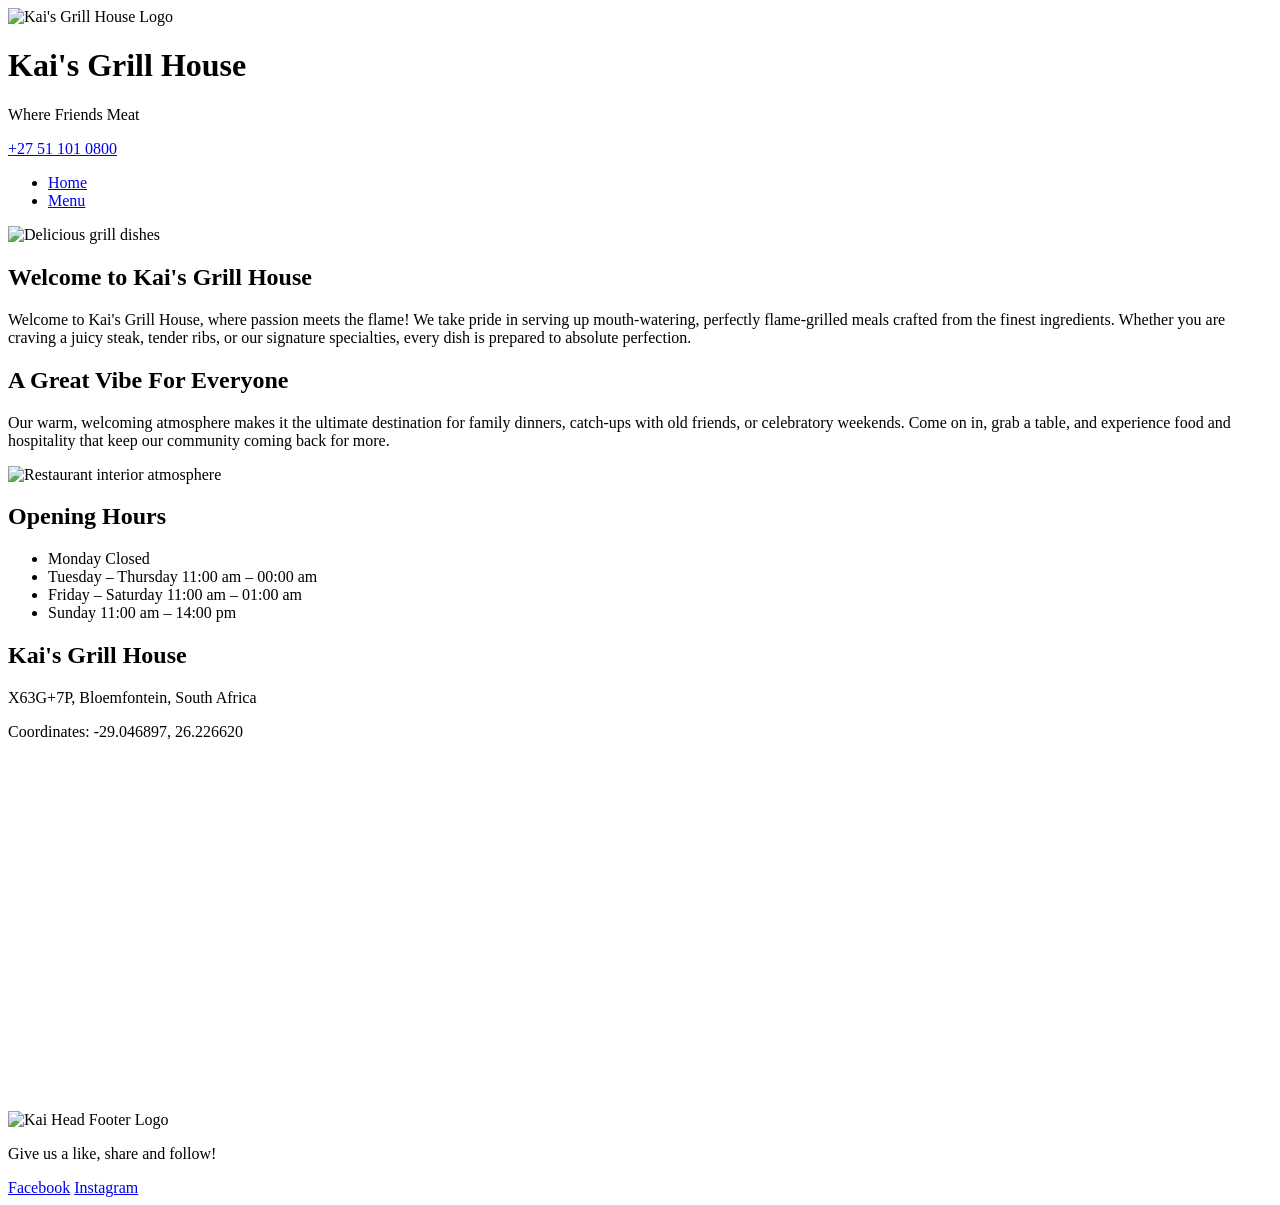
==== index.html @ 1a312bb9 "Add initial HTML structure for Kai's Grill House" ====
<!DOCTYPE html>
<html lang="en">
<head>
    <meta charset="UTF-8">
    <meta name="viewport" content="width=device-width, initial-scale=1.0">
    <title>Kai's Grill House</title>
    <link rel="stylesheet" href="style.css">
</head>
<body>

    <header class="site-header">
        <div class="header-left">
            <img src="kailogo.png" alt="Kai's Grill House Logo" class="logo">
            <div class="header-titles">
                <h1>Kai's Grill House</h1>
                <p class="tagline">Where Friends Meat</p>
            </div>
        </div>
        <div class="header-right">
            <a href="tel:+27511010800" class="phone-number">+27 51 101 0800</a>
        </div>
    </header>

    <nav class="nav-tabs">
        <ul>
            <li><a href="index.html" class="active">Home</a></li>
            <li><a href="menu.html">Menu</a></li>
        </ul>
    </nav>

    <main class="home-content">
        
        <section class="info-row">
            <div class="info-image">
                <img src="placeholder1.jpg" alt="Delicious grill dishes">
            </div>
            <div class="info-text">
                <h2>Welcome to Kai's Grill House</h2>
                <p>Welcome to Kai's Grill House, where passion meets the flame! We take pride in serving up mouth-watering, perfectly flame-grilled meals crafted from the finest ingredients. Whether you are craving a juicy steak, tender ribs, or our signature specialties, every dish is prepared to absolute perfection.</p>
            </div>
        </section>

        <section class="info-row reverse">
            <div class="info-text">
                <h2>A Great Vibe For Everyone</h2>
                <p>Our warm, welcoming atmosphere makes it the ultimate destination for family dinners, catch-ups with old friends, or celebratory weekends. Come on in, grab a table, and experience food and hospitality that keep our community coming back for more.</p>
            </div>
            <div class="info-image">
                <img src="placeholder2.jpg" alt="Restaurant interior atmosphere">
            </div>
        </section>

        <section class="hours-section">
            <h2>Opening Hours</h2>
            <ul class="hours-list">
                <li><span>Monday</span> <span>Closed</span></li>
                <li><span>Tuesday – Thursday</span> <span>11:00 am – 00:00 am</span></li>
                <li><span>Friday – Saturday</span> <span>11:00 am – 01:00 am</span></li>
                <li><span>Sunday</span> <span>11:00 am – 14:00 pm</span></li>
            </ul>
        </section>

        <section class="location-section">
            <div class="location-info">
                <h2>Kai's Grill House</h2>
                <p>X63G+7P, Bloemfontein, South Africa</p>
                <p class="coords">Coordinates: -29.046897, 26.226620</p>
            </div>
            <div class="location-map">
                <iframe 
                    src="https://www.google.com/maps/embed?pb=!1m18!1m12!1m3!1d3484.5!2d26.226620589907064!3d-29.04689776737867!2m3!1f0!2f0!3f0!3m2!1i1024!2i768!4f13.1!3m3!1m2!1s0x0%3A0x0!2zMjnCsDAyJzQ4LjgiUyAyNsKwMTMnMzUuOCJF!5e0!3m2!1sen!2sza!4v1650000000000!5m2!1sen!2sza" 
                    width="100%" 
                    height="350" 
                    style="border:0;" 
                    allowfullscreen="" 
                    loading="lazy">
                </iframe>
            </div>
        </section>

    </main>

    <footer class="site-footer">
        <img src="kaihead.png" alt="Kai Head Footer Logo" class="footer-logo">
        <p>Give us a like, share and follow!</p>
        <div class="social-links">
            <a href="https://www.facebook.com/kaisgrillhouse/" target="_blank">Facebook</a>
            <a href="https://www.instagram.com/kaisgrillhouse/" target="_blank">Instagram</a>
        </div>
    </footer>

</body>
</html>
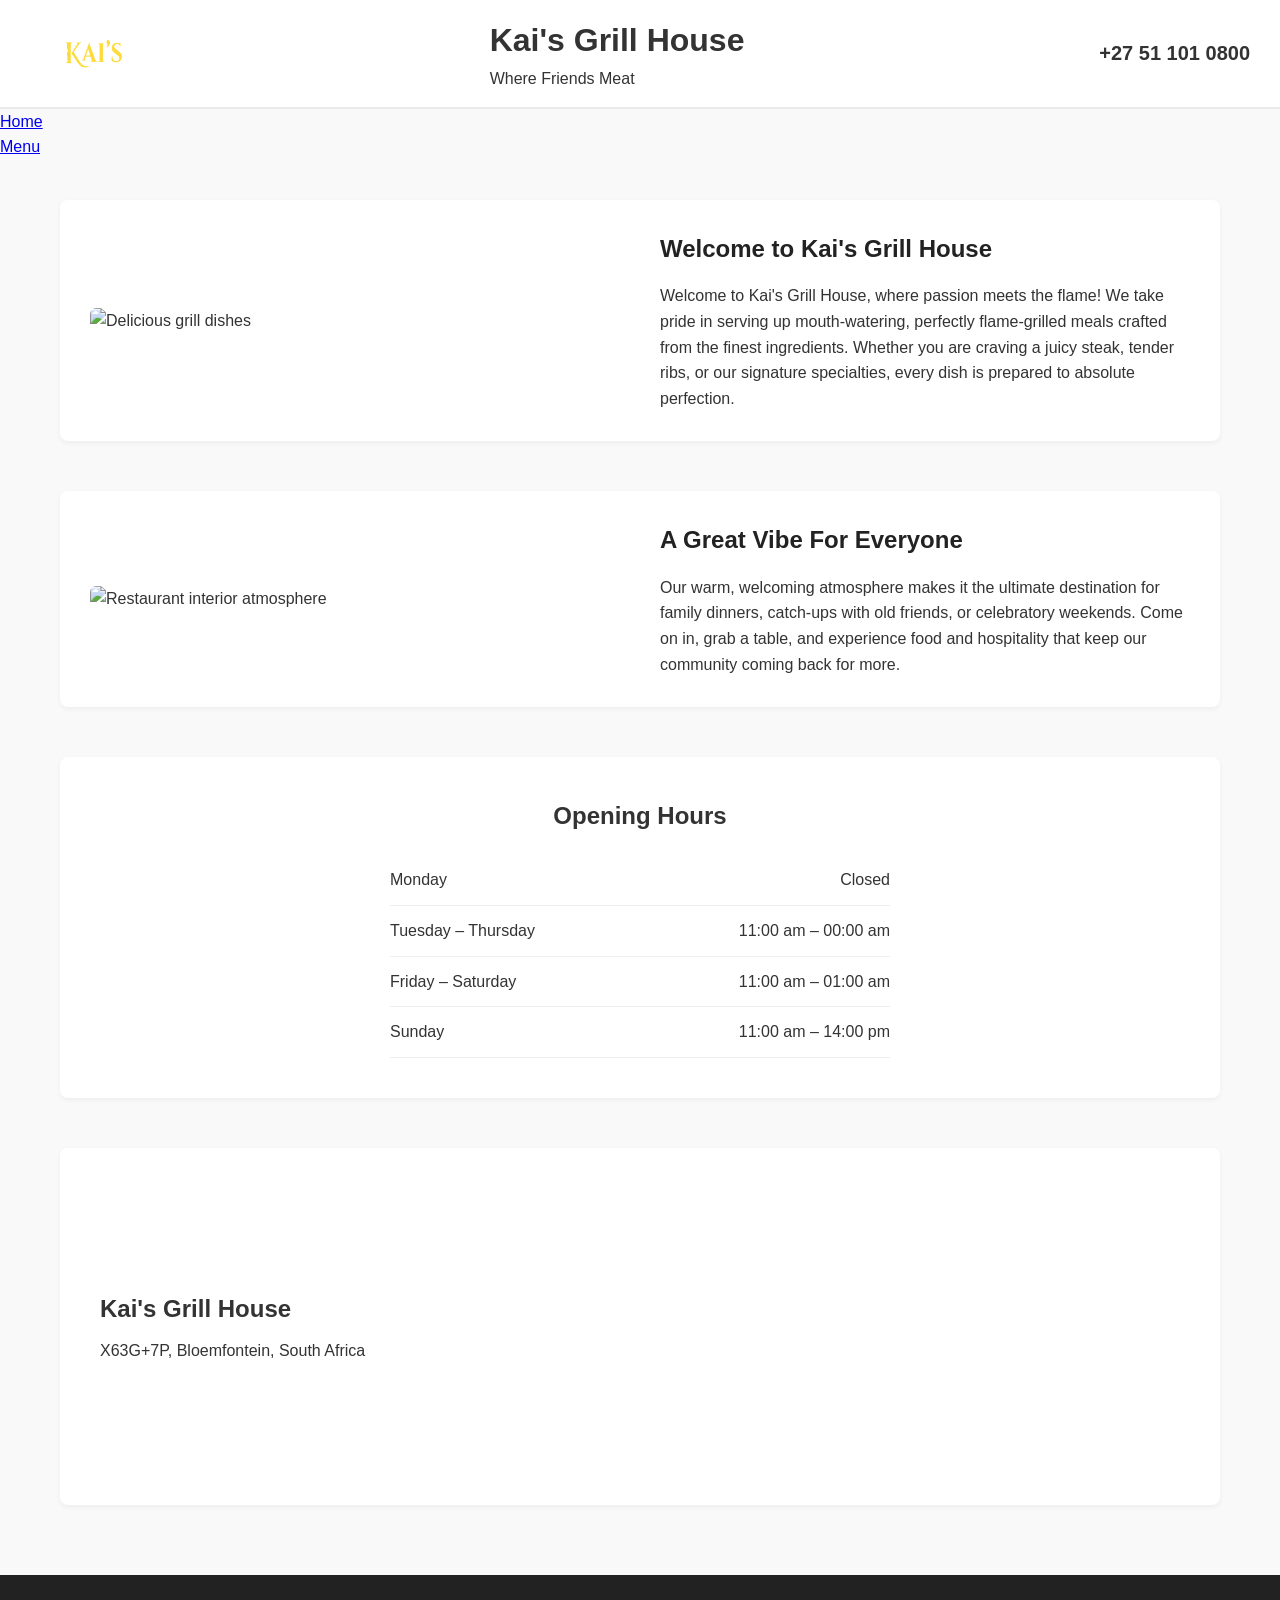
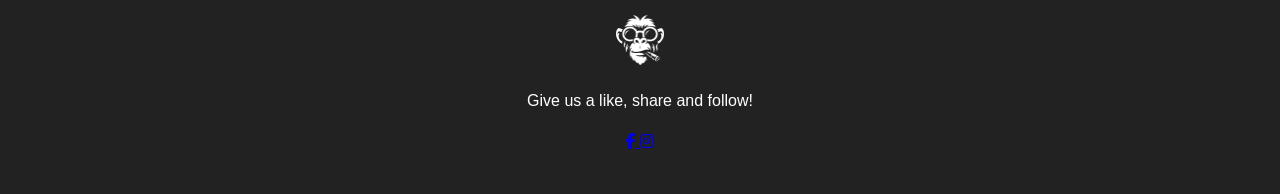
==== commit e3f10c79: "Update index.html" ====
--- a/index.html
+++ b/index.html
@@ -5,24 +5,25 @@
     <meta name="viewport" content="width=device-width, initial-scale=1.0">
     <title>Kai's Grill House</title>
     <link rel="stylesheet" href="style.css">
+    <link rel="stylesheet" href="https://cdnjs.cloudflare.com/ajax/libs/font-awesome/6.4.0/css/all.min.css">
 </head>
 <body>
 
     <header class="site-header">
         <div class="header-left">
             <img src="kailogo.png" alt="Kai's Grill House Logo" class="logo">
-            <div class="header-titles">
-                <h1>Kai's Grill House</h1>
-                <p class="tagline">Where Friends Meat</p>
-            </div>
+        </div>
+        <div class="header-center">
+            <h1>Kai's Grill House</h1>
+            <p class="tagline">Where Friends Meat</p>
         </div>
         <div class="header-right">
             <a href="tel:+27511010800" class="phone-number">+27 51 101 0800</a>
         </div>
     </header>
 
-    <nav class="nav-tabs">
-        <ul>
+    <nav class="nav-links-container">
+        <ul class="nav-links">
             <li><a href="index.html" class="active">Home</a></li>
             <li><a href="menu.html">Menu</a></li>
         </ul>
@@ -64,7 +65,6 @@
             <div class="location-info">
                 <h2>Kai's Grill House</h2>
                 <p>X63G+7P, Bloemfontein, South Africa</p>
-                <p class="coords">Coordinates: -29.046897, 26.226620</p>
             </div>
             <div class="location-map">
                 <iframe 
@@ -83,9 +83,13 @@
     <footer class="site-footer">
         <img src="kaihead.png" alt="Kai Head Footer Logo" class="footer-logo">
         <p>Give us a like, share and follow!</p>
-        <div class="social-links">
-            <a href="https://www.facebook.com/kaisgrillhouse/" target="_blank">Facebook</a>
-            <a href="https://www.instagram.com/kaisgrillhouse/" target="_blank">Instagram</a>
+        <div class="social-bubbles">
+            <a href="https://www.facebook.com/kaisgrillhouse/" target="_blank" class="social-bubble facebook" aria-label="Facebook">
+                <i class="fab fa-facebook-f"></i>
+            </a>
+            <a href="https://www.instagram.com/kaisgrillhouse/" target="_blank" class="social-bubble instagram" aria-label="Instagram">
+                <i class="fab fa-instagram"></i>
+            </a>
         </div>
     </footer>
 
--- a/style.css
+++ b/style.css
@@ -0,0 +1,239 @@
+/* General Reset & Styles */
+* {
+    margin: 0;
+    padding: 0;
+    box-sizing: border-box;
+    font-family: Arial, sans-serif;
+}
+
+body {
+    background-color: #f9f9f9;
+    color: #333;
+    line-height: 1.6;
+}
+
+/* Header */
+.site-header {
+    background-color: #ffffff;
+    display: flex;
+    justify-content: space-between;
+    align-items: center;
+    padding: 15px 30px;
+    border-bottom: 2px solid #eaeaea;
+}
+
+.header-left {
+    display: flex;
+    align-items: center;
+    gap: 20px;
+}
+
+.logo {
+    height: 70px;
+    width: auto;
+}
+
+.header-titles h1 {
+    color: #fddb3b;
+    font-size: 28px;
+    text-shadow: 1px 1px 2px rgba(0,0,0,0.1);
+}
+
+.header-titles .tagline {
+    color: #fddb3b;
+    font-size: 14px;
+    font-weight: bold;
+}
+
+.header-right .phone-number {
+    font-size: 20px;
+    font-weight: bold;
+    color: #333;
+    text-decoration: none;
+}
+
+.header-right .phone-number:hover {
+    color: #fddb3b;
+}
+
+/* Navigation Tabs */
+.nav-tabs {
+    background-color: #222;
+}
+
+.nav-tabs ul {
+    list-style: none;
+    display: flex;
+    justify-content: center;
+}
+
+.nav-tabs li a {
+    display: block;
+    color: #fff;
+    padding: 12px 25px;
+    text-decoration: none;
+    font-weight: bold;
+    transition: background 0.3s;
+}
+
+.nav-tabs li a:hover, 
+.nav-tabs li a.active {
+    background-color: #fddb3b;
+    color: #000;
+}
+
+/* Main Home Content */
+.home-content {
+    max-width: 1200px;
+    margin: 0 auto;
+    padding: 40px 20px;
+}
+
+/* Info Rows (Split Layouts) */
+.info-row {
+    display: flex;
+    align-items: center;
+    gap: 40px;
+    margin-bottom: 50px;
+    background: #fff;
+    padding: 30px;
+    border-radius: 8px;
+    box-shadow: 0 2px 5px rgba(0,0,0,0.05);
+}
+
+.info-row.reverse {
+    flex-direction: row-reverse;
+}
+
+.info-image, .info-text {
+    flex: 1;
+}
+
+.info-image img {
+    width: 100%;
+    height: 300px;
+    object-fit: cover;
+    border-radius: 6px;
+}
+
+.info-text h2 {
+    margin-bottom: 15px;
+    color: #222;
+}
+
+/* Opening Hours Section */
+.hours-section {
+    background: #fff;
+    padding: 40px;
+    border-radius: 8px;
+    margin-bottom: 50px;
+    text-align: center;
+    box-shadow: 0 2px 5px rgba(0,0,0,0.05);
+}
+
+.hours-section h2 {
+    margin-bottom: 20px;
+}
+
+.hours-list {
+    list-style: none;
+    max-width: 500px;
+    margin: 0 auto;
+}
+
+.hours-list li {
+    display: flex;
+    justify-content: space-between;
+    padding: 12px 0;
+    border-bottom: 1px solid #eee;
+    font-size: 16px;
+}
+
+/* Location Section */
+.location-section {
+    display: flex;
+    background: #fff;
+    border-radius: 8px;
+    overflow: hidden;
+    box-shadow: 0 2px 5px rgba(0,0,0,0.05);
+    margin-bottom: 30px;
+}
+
+.location-info {
+    flex: 1;
+    padding: 40px;
+    display: flex;
+    flex-direction: column;
+    justify-content: center;
+}
+
+.location-info h2 {
+    margin-bottom: 10px;
+}
+
+.location-info .coords {
+    font-size: 13px;
+    color: #666;
+    margin-top: 10px;
+}
+
+.location-map {
+    flex: 1;
+}
+
+/* Footer */
+.site-footer {
+    background-color: #222;
+    color: #fff;
+    text-align: center;
+    padding: 40px 20px;
+}
+
+.footer-logo {
+    height: 50px;
+    width: auto;
+    margin-bottom: 15px;
+}
+
+.site-footer p {
+    margin-bottom: 15px;
+    font-size: 16px;
+}
+
+.social-links {
+    display: flex;
+    justify-content: center;
+    gap: 20px;
+}
+
+.social-links a {
+    color: #fddb3b;
+    text-decoration: none;
+    font-weight: bold;
+}
+
+.social-links a:hover {
+    text-decoration: underline;
+}
+
+/* Responsive design adjustments for mobile screens */
+@media (max-width: 768px) {
+    .site-header, .info-row, .info-row.reverse, .location-section {
+        flex-direction: column;
+        text-align: center;
+    }
+    
+    .header-left {
+        flex-direction: column;
+        gap: 10px;
+    }
+
+    .header-right {
+        margin-top: 15px;
+    }
+
+    .info-row {
+        gap: 20px;
+        padding: 20px;
+    }
+}
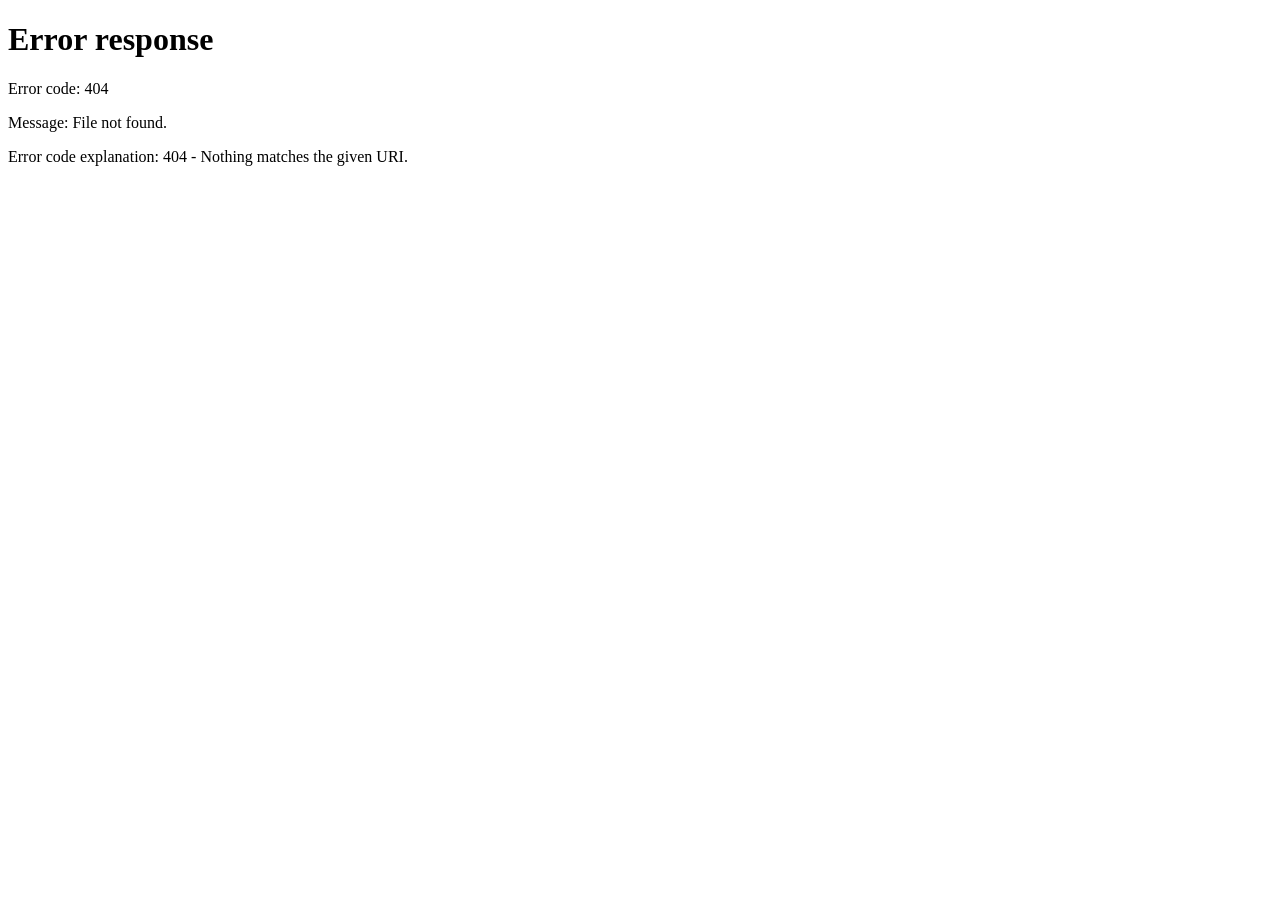
==== commit 9f577a5a: "Update index.html for redirection to home.html Redirect users to home.html with a meta refresh and s" ====
--- a/index.html
+++ b/index.html
@@ -2,96 +2,13 @@
 <html lang="en">
 <head>
     <meta charset="UTF-8">
-    <meta name="viewport" content="width=device-width, initial-scale=1.0">
-    <title>Kai's Grill House</title>
-    <link rel="stylesheet" href="style.css">
-    <link rel="stylesheet" href="https://cdnjs.cloudflare.com/ajax/libs/font-awesome/6.4.0/css/all.min.css">
+    <meta http-equiv="refresh" content="0;url=home.html">
+    <title>Kai's Grill House - Redirecting...</title>
 </head>
 <body>
-
-    <header class="site-header">
-        <div class="header-left">
-            <img src="kailogo.png" alt="Kai's Grill House Logo" class="logo">
-        </div>
-        <div class="header-center">
-            <h1>Kai's Grill House</h1>
-            <p class="tagline">Where Friends Meat</p>
-        </div>
-        <div class="header-right">
-            <a href="tel:+27511010800" class="phone-number">+27 51 101 0800</a>
-        </div>
-    </header>
-
-    <nav class="nav-links-container">
-        <ul class="nav-links">
-            <li><a href="index.html" class="active">Home</a></li>
-            <li><a href="menu.html">Menu</a></li>
-        </ul>
-    </nav>
-
-    <main class="home-content">
-        
-        <section class="info-row">
-            <div class="info-image">
-                <img src="placeholder1.jpg" alt="Delicious grill dishes">
-            </div>
-            <div class="info-text">
-                <h2>Welcome to Kai's Grill House</h2>
-                <p>Welcome to Kai's Grill House, where passion meets the flame! We take pride in serving up mouth-watering, perfectly flame-grilled meals crafted from the finest ingredients. Whether you are craving a juicy steak, tender ribs, or our signature specialties, every dish is prepared to absolute perfection.</p>
-            </div>
-        </section>
-
-        <section class="info-row reverse">
-            <div class="info-text">
-                <h2>A Great Vibe For Everyone</h2>
-                <p>Our warm, welcoming atmosphere makes it the ultimate destination for family dinners, catch-ups with old friends, or celebratory weekends. Come on in, grab a table, and experience food and hospitality that keep our community coming back for more.</p>
-            </div>
-            <div class="info-image">
-                <img src="placeholder2.jpg" alt="Restaurant interior atmosphere">
-            </div>
-        </section>
-
-        <section class="hours-section">
-            <h2>Opening Hours</h2>
-            <ul class="hours-list">
-                <li><span>Monday</span> <span>Closed</span></li>
-                <li><span>Tuesday – Thursday</span> <span>11:00 am – 00:00 am</span></li>
-                <li><span>Friday – Saturday</span> <span>11:00 am – 01:00 am</span></li>
-                <li><span>Sunday</span> <span>11:00 am – 14:00 pm</span></li>
-            </ul>
-        </section>
-
-        <section class="location-section">
-            <div class="location-info">
-                <h2>Kai's Grill House</h2>
-                <p>X63G+7P, Bloemfontein, South Africa</p>
-            </div>
-            <div class="location-map">
-                <iframe 
-                    src="https://www.google.com/maps/embed?pb=!1m18!1m12!1m3!1d3484.5!2d26.226620589907064!3d-29.04689776737867!2m3!1f0!2f0!3f0!3m2!1i1024!2i768!4f13.1!3m3!1m2!1s0x0%3A0x0!2zMjnCsDAyJzQ4LjgiUyAyNsKwMTMnMzUuOCJF!5e0!3m2!1sen!2sza!4v1650000000000!5m2!1sen!2sza" 
-                    width="100%" 
-                    height="350" 
-                    style="border:0;" 
-                    allowfullscreen="" 
-                    loading="lazy">
-                </iframe>
-            </div>
-        </section>
-
-    </main>
-
-    <footer class="site-footer">
-        <img src="kaihead.png" alt="Kai Head Footer Logo" class="footer-logo">
-        <p>Give us a like, share and follow!</p>
-        <div class="social-bubbles">
-            <a href="https://www.facebook.com/kaisgrillhouse/" target="_blank" class="social-bubble facebook" aria-label="Facebook">
-                <i class="fab fa-facebook-f"></i>
-            </a>
-            <a href="https://www.instagram.com/kaisgrillhouse/" target="_blank" class="social-bubble instagram" aria-label="Instagram">
-                <i class="fab fa-instagram"></i>
-            </a>
-        </div>
-    </footer>
-
+    <script>
+        window.location.href = "home.html";
+    </script>
+    <p>If you are not redirected automatically, please <a href="home.html">click here to enter Kai's Grill House</a>.</p>
 </body>
 </html>
